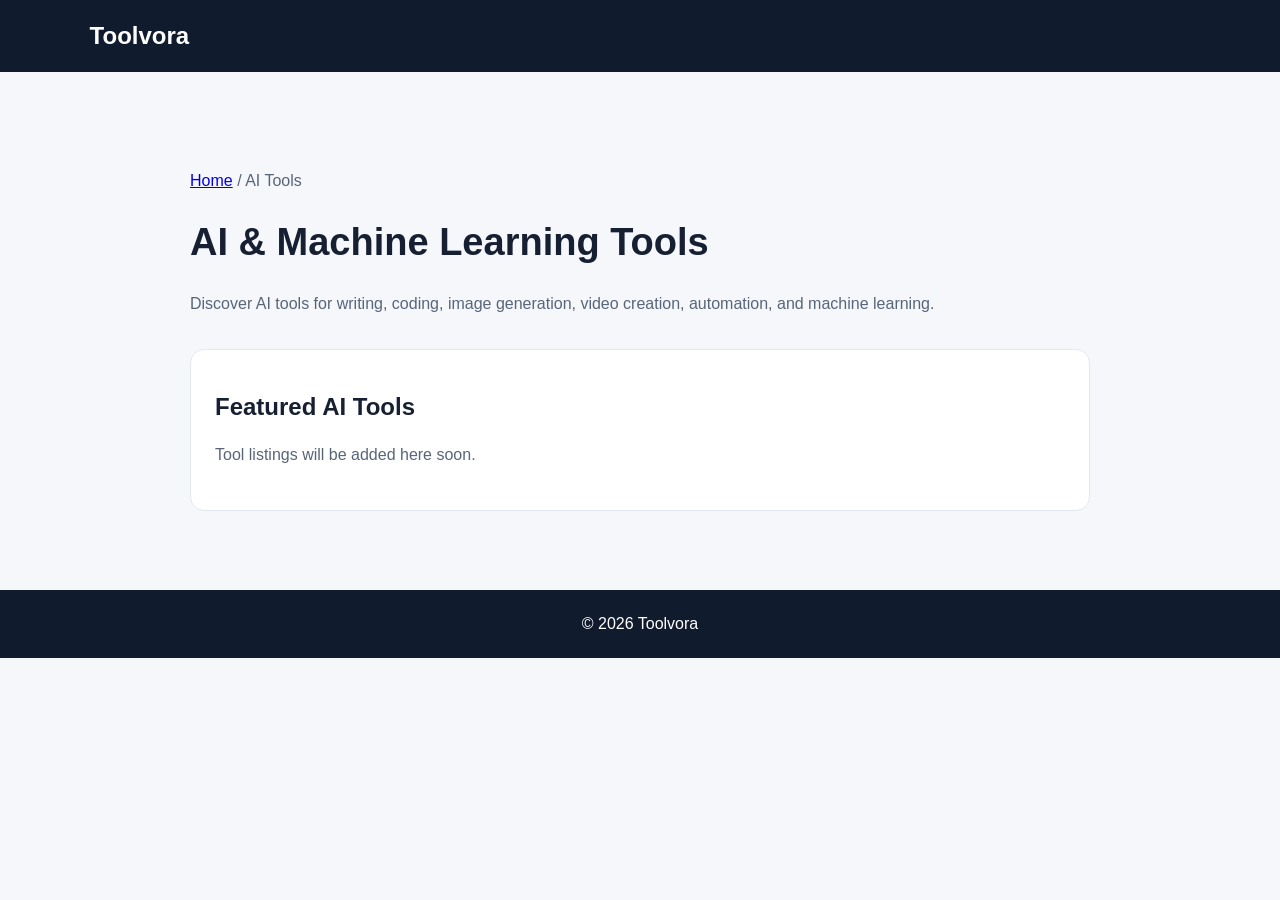
==== ai-tools/index.html @ 05a01dc1 "Create index.html" ====
<!DOCTYPE html>
<html lang="en">
<head>
  <meta charset="UTF-8">
  <meta name="viewport" content="width=device-width, initial-scale=1.0">
  <meta name="description" content="Discover AI tools for writing, coding, image generation, video creation, and machine learning.">
  <title>AI Tools | Toolvora</title>
  <style>
    body {
      margin: 0;
      font-family: Arial, sans-serif;
      background: #f5f7fb;
      color: #172033;
    }
    header {
      background: #101b2d;
      color: white;
      padding: 22px 7%;
    }
    header a {
      color: white;
      text-decoration: none;
      font-size: 24px;
      font-weight: bold;
    }
    main {
      max-width: 900px;
      margin: 55px auto;
      padding: 24px;
    }
    h1 { font-size: 38px; }
    p { line-height: 1.8; color: #586579; }
    .notice {
      margin-top: 30px;
      padding: 24px;
      background: white;
      border: 1px solid #e2e8f0;
      border-radius: 14px;
    }
    footer {
      text-align: center;
      padding: 25px;
      background: #101b2d;
      color: white;
    }
  </style>
</head>
<body>
  <header>
    <a href="../">Toolvora</a>
  </header>

  <main>
    <p><a href="../">Home</a> / AI Tools</p>
    <h1>AI & Machine Learning Tools</h1>
    <p>
      Discover AI tools for writing, coding, image generation, video creation,
      automation, and machine learning.
    </p>

    <section class="notice">
      <h2>Featured AI Tools</h2>
      <p>Tool listings will be added here soon.</p>
    </section>
  </main>

  <footer>© 2026 Toolvora</footer>
</body>
</html>
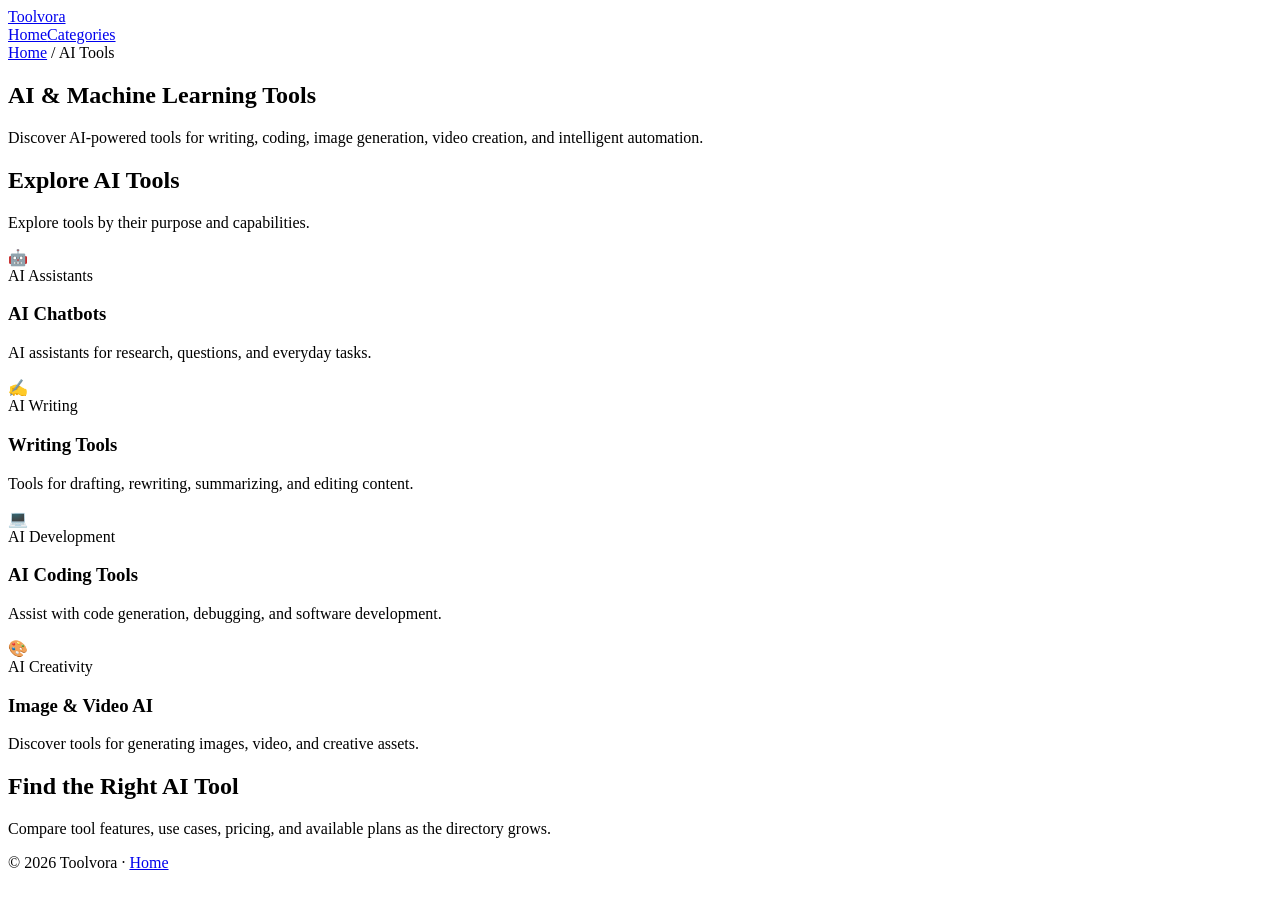
==== commit 6fdac2c2: "Update index.html" ====
--- a/ai-tools/index.html
+++ b/ai-tools/index.html
@@ -3,68 +3,34 @@
 <html lang="en">
 <head>
   <meta charset="UTF-8">
-  <meta name="viewport" content="width=device-width, initial-scale=1.0">
+  <meta name="viewport" content="width=device-width, initial-scale=1">
+  <title>AI Tools | Toolvora</title>
   <meta name="description" content="Discover AI tools for writing, coding, image generation, video creation, and machine learning.">
-  <title>AI Tools | Toolvora</title>
-  <style>
-    body {
-      margin: 0;
-      font-family: Arial, sans-serif;
-      background: #f5f7fb;
-      color: #172033;
-    }
-    header {
-      background: #101b2d;
-      color: white;
-      padding: 22px 7%;
-    }
-    header a {
-      color: white;
-      text-decoration: none;
-      font-size: 24px;
-      font-weight: bold;
-    }
-    main {
-      max-width: 900px;
-      margin: 55px auto;
-      padding: 24px;
-    }
-    h1 { font-size: 38px; }
-    p { line-height: 1.8; color: #586579; }
-    .notice {
-      margin-top: 30px;
-      padding: 24px;
-      background: white;
-      border: 1px solid #e2e8f0;
-      border-radius: 14px;
-    }
-    footer {
-      text-align: center;
-      padding: 25px;
-      background: #101b2d;
-      color: white;
-    }
-  </style>
+  <link rel="stylesheet" href="../assets/css/category.css">
 </head>
 <body>
-  <header>
-    <a href="../">Toolvora</a>
-  </header>
-
-  <main>
-    <p><a href="../">Home</a> / AI Tools</p>
-    <h1>AI & Machine Learning Tools</h1>
-    <p>
-      Discover AI tools for writing, coding, image generation, video creation,
-      automation, and machine learning.
-    </p>
-
-    <section class="notice">
-      <h2>Featured AI Tools</h2>
-      <p>Tool listings will be added here soon.</p>
-    </section>
-  </main>
-
-  <footer>© 2026 Toolvora</footer>
+<header>
+  <a class="brand" href="../">Toolvora</a>
+  <nav><a href="../">Home</a><a href="../#categories">Categories</a></nav>
+</header>
+<section class="hero">
+  <div class="breadcrumb"><a href="../">Home</a> / AI Tools</div>
+  <h1>AI & Machine Learning Tools</h1>
+  <p>Discover AI-powered tools for writing, coding, image generation, video creation, and intelligent automation.</p>
+</section>
+<main>
+  <div class="section-heading">
+    <h2>Explore AI Tools</h2>
+    <p>Explore tools by their purpose and capabilities.</p>
+  </div>
+  <div class="tool-grid">
+    <article class="tool-card"><div class="tool-icon">🤖</div><span class="tool-label">AI Assistants</span><h3>AI Chatbots</h3><p>AI assistants for research, questions, and everyday tasks.</p></article>
+    <article class="tool-card"><div class="tool-icon">✍️</div><span class="tool-label">AI Writing</span><h3>Writing Tools</h3><p>Tools for drafting, rewriting, summarizing, and editing content.</p></article>
+    <article class="tool-card"><div class="tool-icon">💻</div><span class="tool-label">AI Development</span><h3>AI Coding Tools</h3><p>Assist with code generation, debugging, and software development.</p></article>
+    <article class="tool-card"><div class="tool-icon">🎨</div><span class="tool-label">AI Creativity</span><h3>Image & Video AI</h3><p>Discover tools for generating images, video, and creative assets.</p></article>
+  </div>
+  <section class="info-panel"><h2>Find the Right AI Tool</h2><p>Compare tool features, use cases, pricing, and available plans as the directory grows.</p></section>
+</main>
+<footer>© 2026 Toolvora · <a href="../">Home</a></footer>
 </body>
 </html>
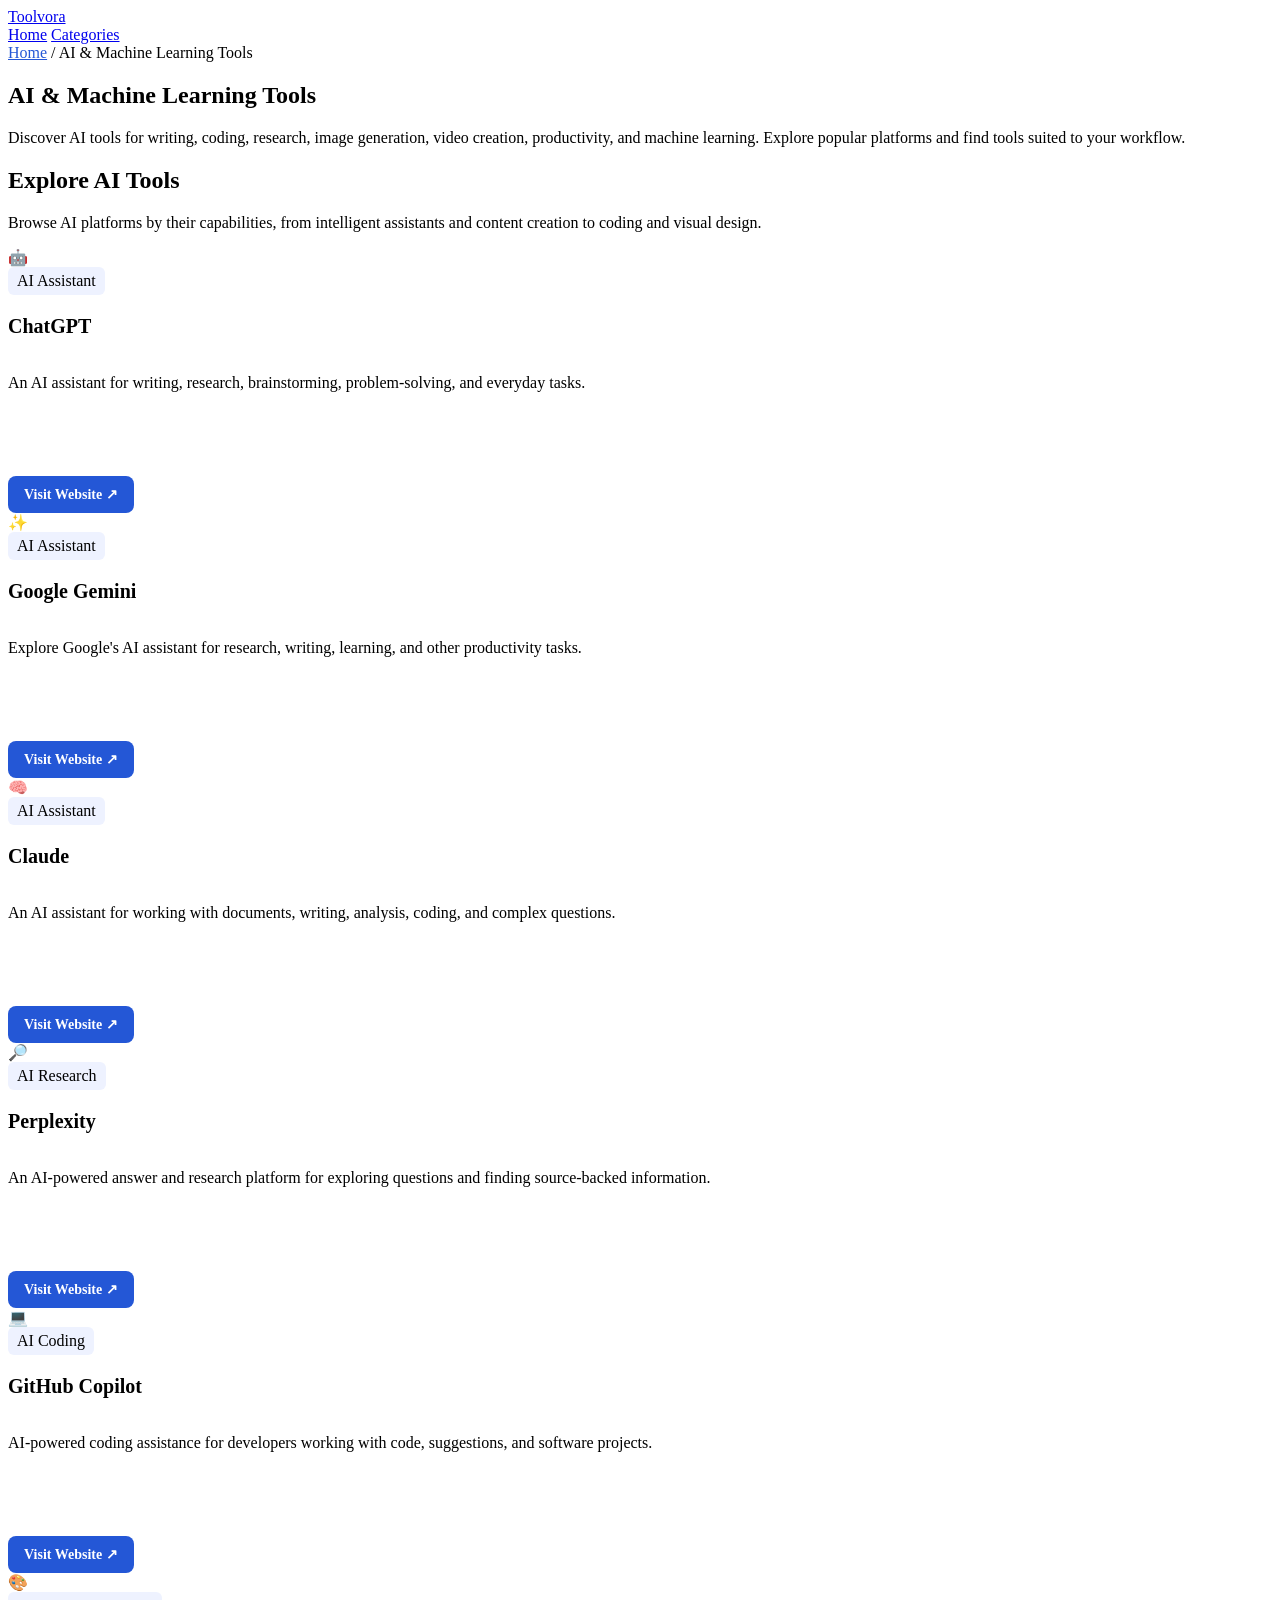
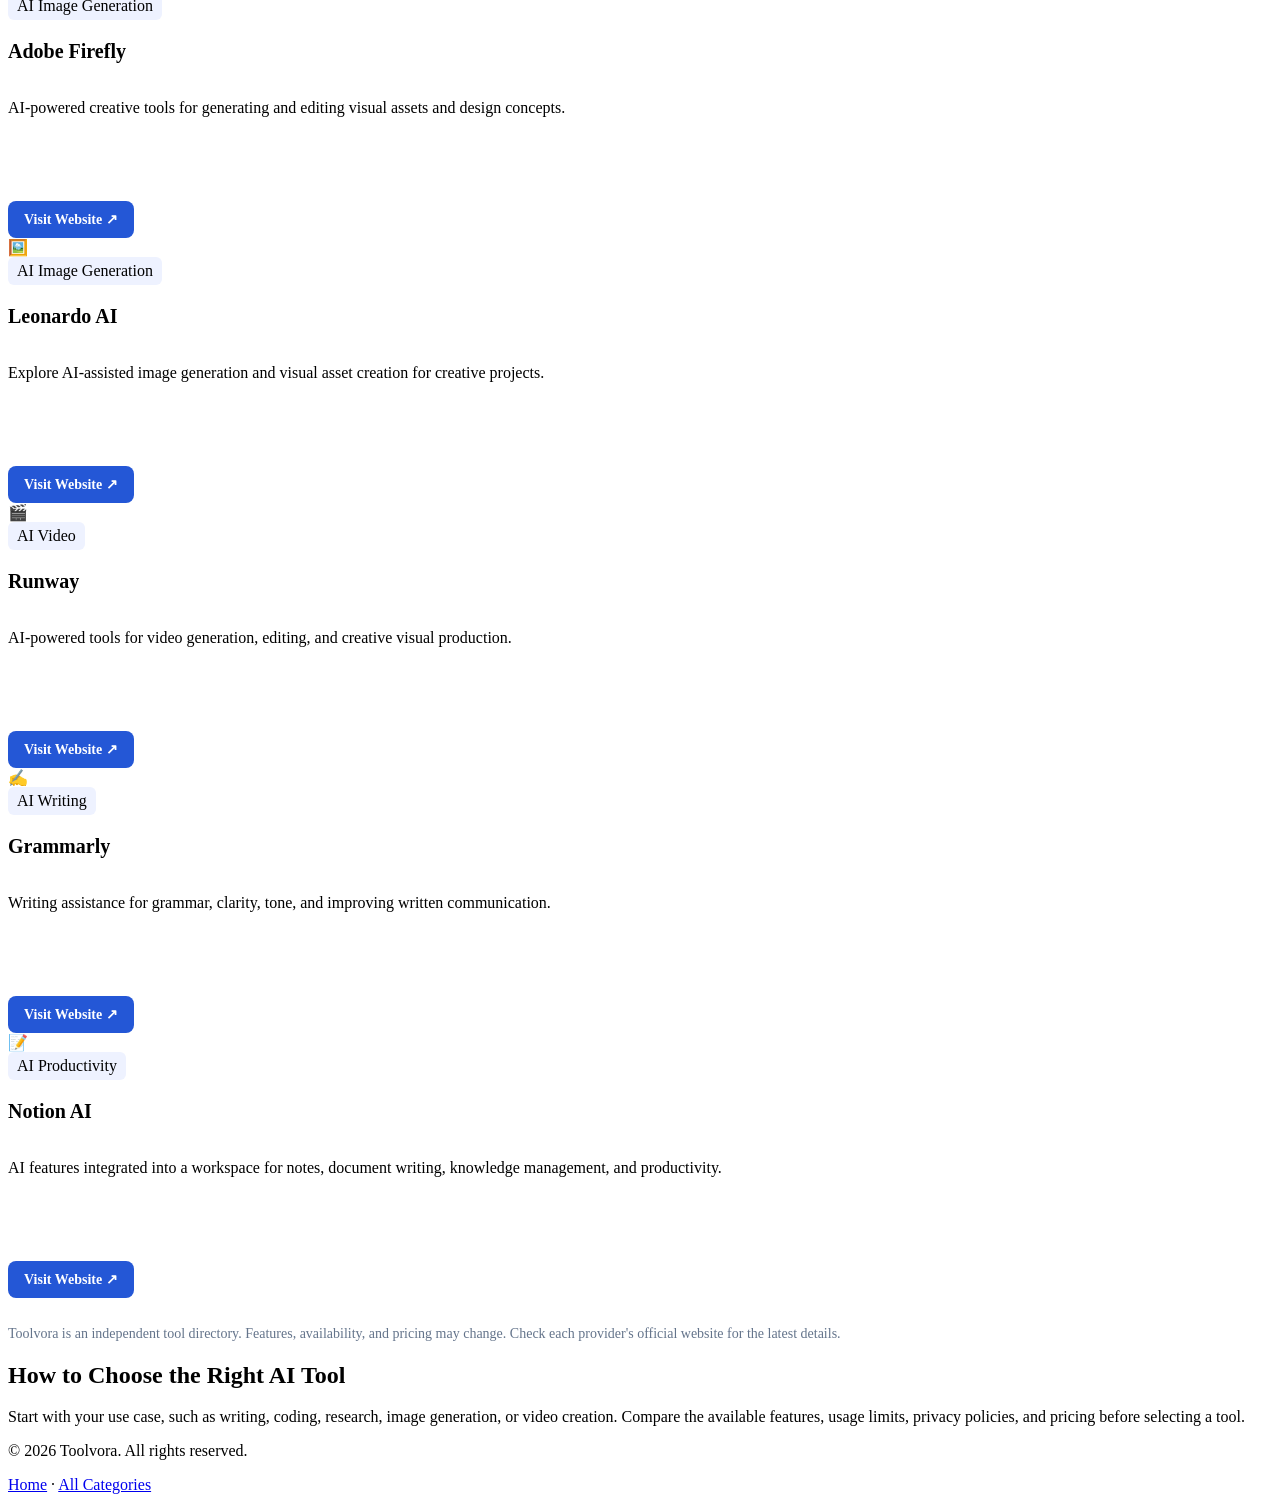
==== commit ca65ee1b: "Update index.html" ====
--- a/ai-tools/index.html
+++ b/ai-tools/index.html
@@ -4,33 +4,284 @@
 <head>
   <meta charset="UTF-8">
   <meta name="viewport" content="width=device-width, initial-scale=1">
-  <title>AI Tools | Toolvora</title>
-  <meta name="description" content="Discover AI tools for writing, coding, image generation, video creation, and machine learning.">
+
+  <title>AI Tools Directory | Toolvora</title>
+  <meta name="description" content="Explore AI tools for writing, coding, image generation, video creation, research, and machine learning. Compare popular AI tools on Toolvora.">
+
+  <meta name="robots" content="index, follow">
+  <link rel="canonical" href="https://prasadprechu.github.io/Toolvora/ai-tools/">
   <link rel="stylesheet" href="../assets/css/category.css">
+
+  <style>
+    .tool-card {
+      display: flex;
+      flex-direction: column;
+      align-items: flex-start;
+      min-height: 265px;
+    }
+
+    .tool-card h3 {
+      font-size: 20px;
+    }
+
+    .tool-card .tool-description {
+      flex-grow: 1;
+    }
+
+    .tool-card .tool-label {
+      display: inline-block;
+      padding: 5px 9px;
+      background: #eef2ff;
+      border-radius: 6px;
+    }
+
+    .tool-link {
+      display: inline-block;
+      margin-top: 12px;
+      padding: 10px 16px;
+      border-radius: 8px;
+      background: #2457d6;
+      color: #fff;
+      text-decoration: none;
+      font-size: 14px;
+      font-weight: 700;
+      transition: background .2s ease;
+    }
+
+    .tool-link:hover {
+      background: #183fa8;
+    }
+
+    .directory-note {
+      margin-top: 28px;
+      color: #64748b;
+      font-size: 14px;
+    }
+
+    .hero .breadcrumb {
+      margin-bottom: 18px;
+    }
+
+    .hero .breadcrumb a {
+      color: #2457d6;
+    }
+
+    @media (max-width: 600px) {
+      .tool-grid {
+        grid-template-columns: 1fr;
+      }
+
+      .tool-card {
+        min-height: auto;
+      }
+    }
+  </style>
 </head>
+
 <body>
+
 <header>
-  <a class="brand" href="../">Toolvora</a>
-  <nav><a href="../">Home</a><a href="../#categories">Categories</a></nav>
+  <a class="brand" href="../" aria-label="Toolvora homepage">Toolvora</a>
+
+  <nav aria-label="Main navigation">
+    <a href="../">Home</a>
+    <a href="../#categories">Categories</a>
+  </nav>
 </header>
+
 <section class="hero">
-  <div class="breadcrumb"><a href="../">Home</a> / AI Tools</div>
-  <h1>AI & Machine Learning Tools</h1>
-  <p>Discover AI-powered tools for writing, coding, image generation, video creation, and intelligent automation.</p>
+  <div class="breadcrumb">
+    <a href="../">Home</a> / AI &amp; Machine Learning Tools
+  </div>
+
+  <h1>AI &amp; Machine Learning Tools</h1>
+
+  <p>
+    Discover AI tools for writing, coding, research, image generation,
+    video creation, productivity, and machine learning. Explore popular
+    platforms and find tools suited to your workflow.
+  </p>
 </section>
+
 <main>
-  <div class="section-heading">
-    <h2>Explore AI Tools</h2>
-    <p>Explore tools by their purpose and capabilities.</p>
-  </div>
-  <div class="tool-grid">
-    <article class="tool-card"><div class="tool-icon">🤖</div><span class="tool-label">AI Assistants</span><h3>AI Chatbots</h3><p>AI assistants for research, questions, and everyday tasks.</p></article>
-    <article class="tool-card"><div class="tool-icon">✍️</div><span class="tool-label">AI Writing</span><h3>Writing Tools</h3><p>Tools for drafting, rewriting, summarizing, and editing content.</p></article>
-    <article class="tool-card"><div class="tool-icon">💻</div><span class="tool-label">AI Development</span><h3>AI Coding Tools</h3><p>Assist with code generation, debugging, and software development.</p></article>
-    <article class="tool-card"><div class="tool-icon">🎨</div><span class="tool-label">AI Creativity</span><h3>Image & Video AI</h3><p>Discover tools for generating images, video, and creative assets.</p></article>
-  </div>
-  <section class="info-panel"><h2>Find the Right AI Tool</h2><p>Compare tool features, use cases, pricing, and available plans as the directory grows.</p></section>
+  <section aria-labelledby="explore-heading">
+    <div class="section-heading">
+      <h2 id="explore-heading">Explore AI Tools</h2>
+      <p>
+        Browse AI platforms by their capabilities, from intelligent
+        assistants and content creation to coding and visual design.
+      </p>
+    </div>
+
+    <div class="tool-grid">
+
+      <article class="tool-card">
+        <div class="tool-icon" aria-hidden="true">🤖</div>
+        <span class="tool-label">AI Assistant</span>
+        <h3>ChatGPT</h3>
+        <p class="tool-description">
+          An AI assistant for writing, research, brainstorming,
+          problem-solving, and everyday tasks.
+        </p>
+        <a class="tool-link" href="https://chatgpt.com/"
+           target="_blank" rel="noopener noreferrer">
+          Visit Website ↗
+        </a>
+      </article>
+
+      <article class="tool-card">
+        <div class="tool-icon" aria-hidden="true">✨</div>
+        <span class="tool-label">AI Assistant</span>
+        <h3>Google Gemini</h3>
+        <p class="tool-description">
+          Explore Google's AI assistant for research, writing,
+          learning, and other productivity tasks.
+        </p>
+        <a class="tool-link" href="https://gemini.google.com/"
+           target="_blank" rel="noopener noreferrer">
+          Visit Website ↗
+        </a>
+      </article>
+
+      <article class="tool-card">
+        <div class="tool-icon" aria-hidden="true">🧠</div>
+        <span class="tool-label">AI Assistant</span>
+        <h3>Claude</h3>
+        <p class="tool-description">
+          An AI assistant for working with documents, writing,
+          analysis, coding, and complex questions.
+        </p>
+        <a class="tool-link" href="https://claude.ai/"
+           target="_blank" rel="noopener noreferrer">
+          Visit Website ↗
+        </a>
+      </article>
+
+      <article class="tool-card">
+        <div class="tool-icon" aria-hidden="true">🔎</div>
+        <span class="tool-label">AI Research</span>
+        <h3>Perplexity</h3>
+        <p class="tool-description">
+          An AI-powered answer and research platform for exploring
+          questions and finding source-backed information.
+        </p>
+        <a class="tool-link" href="https://www.perplexity.ai/"
+           target="_blank" rel="noopener noreferrer">
+          Visit Website ↗
+        </a>
+      </article>
+
+      <article class="tool-card">
+        <div class="tool-icon" aria-hidden="true">💻</div>
+        <span class="tool-label">AI Coding</span>
+        <h3>GitHub Copilot</h3>
+        <p class="tool-description">
+          AI-powered coding assistance for developers working
+          with code, suggestions, and software projects.
+        </p>
+        <a class="tool-link" href="https://github.com/features/copilot"
+           target="_blank" rel="noopener noreferrer">
+          Visit Website ↗
+        </a>
+      </article>
+
+      <article class="tool-card">
+        <div class="tool-icon" aria-hidden="true">🎨</div>
+        <span class="tool-label">AI Image Generation</span>
+        <h3>Adobe Firefly</h3>
+        <p class="tool-description">
+          AI-powered creative tools for generating and editing
+          visual assets and design concepts.
+        </p>
+        <a class="tool-link" href="https://firefly.adobe.com/"
+           target="_blank" rel="noopener noreferrer">
+          Visit Website ↗
+        </a>
+      </article>
+
+      <article class="tool-card">
+        <div class="tool-icon" aria-hidden="true">🖼️</div>
+        <span class="tool-label">AI Image Generation</span>
+        <h3>Leonardo AI</h3>
+        <p class="tool-description">
+          Explore AI-assisted image generation and visual
+          asset creation for creative projects.
+        </p>
+        <a class="tool-link" href="https://leonardo.ai/"
+           target="_blank" rel="noopener noreferrer">
+          Visit Website ↗
+        </a>
+      </article>
+
+      <article class="tool-card">
+        <div class="tool-icon" aria-hidden="true">🎬</div>
+        <span class="tool-label">AI Video</span>
+        <h3>Runway</h3>
+        <p class="tool-description">
+          AI-powered tools for video generation, editing,
+          and creative visual production.
+        </p>
+        <a class="tool-link" href="https://runwayml.com/"
+           target="_blank" rel="noopener noreferrer">
+          Visit Website ↗
+        </a>
+      </article>
+
+      <article class="tool-card">
+        <div class="tool-icon" aria-hidden="true">✍️</div>
+        <span class="tool-label">AI Writing</span>
+        <h3>Grammarly</h3>
+        <p class="tool-description">
+          Writing assistance for grammar, clarity, tone,
+          and improving written communication.
+        </p>
+        <a class="tool-link" href="https://www.grammarly.com/"
+           target="_blank" rel="noopener noreferrer">
+          Visit Website ↗
+        </a>
+      </article>
+
+      <article class="tool-card">
+        <div class="tool-icon" aria-hidden="true">📝</div>
+        <span class="tool-label">AI Productivity</span>
+        <h3>Notion AI</h3>
+        <p class="tool-description">
+          AI features integrated into a workspace for notes,
+          document writing, knowledge management, and productivity.
+        </p>
+        <a class="tool-link" href="https://www.notion.com/product/ai"
+           target="_blank" rel="noopener noreferrer">
+          Visit Website ↗
+        </a>
+      </article>
+
+    </div>
+
+    <p class="directory-note">
+      Toolvora is an independent tool directory. Features, availability,
+      and pricing may change. Check each provider's official website
+      for the latest details.
+    </p>
+  </section>
+
+  <section class="info-panel" aria-labelledby="choose-heading">
+    <h2 id="choose-heading">How to Choose the Right AI Tool</h2>
+    <p>
+      Start with your use case, such as writing, coding, research,
+      image generation, or video creation. Compare the available
+      features, usage limits, privacy policies, and pricing before
+      selecting a tool.
+    </p>
+  </section>
 </main>
-<footer>© 2026 Toolvora · <a href="../">Home</a></footer>
+
+<footer>
+  <p>© 2026 Toolvora. All rights reserved.</p>
+  <p>
+    <a href="../">Home</a> ·
+    <a href="../#categories">All Categories</a>
+  </p>
+</footer>
+
 </body>
 </html>
